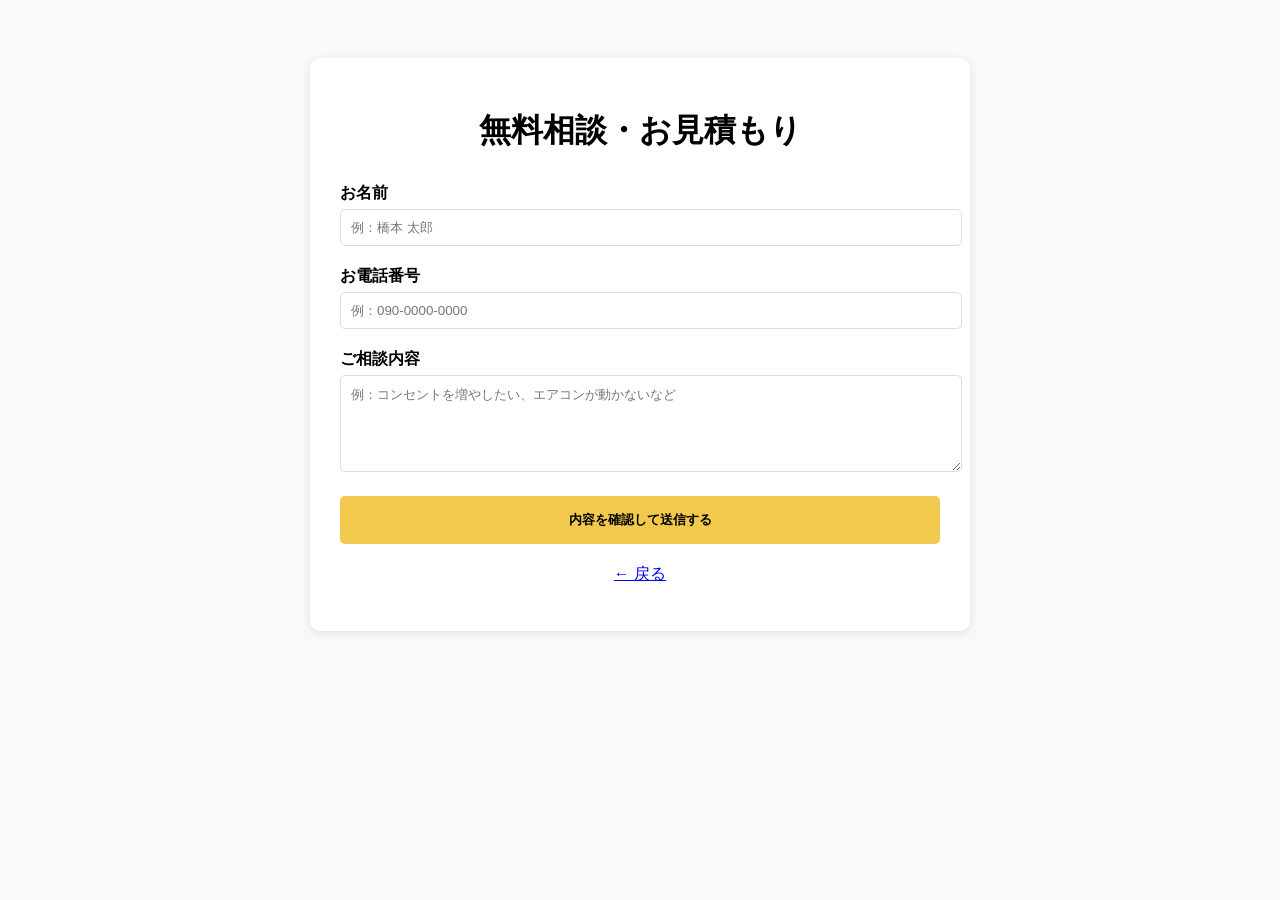
==== contact.html @ d54cf184 "Add files via upload" ====
<!DOCTYPE html>
<html lang="ja">
<head>
    <meta charset="UTF-8">
    <title>お問い合わせ | 橋本電設</title>
    <style>
        body { font-family: sans-serif; padding: 50px; background: #f9f9f9; }
        .form-container { max-width: 600px; margin: 0 auto; background: #fff; padding: 30px; border-radius: 10px; box-shadow: 0 2px 10px rgba(0,0,0,0.1); }
        h1 { text-align: center; margin-bottom: 30px; }
        label { display: block; margin-bottom: 5px; font-weight: bold; }
        input, textarea { width: 100%; padding: 10px; margin-bottom: 20px; border: 1px solid #ddd; border-radius: 5px; }
        button { width: 100%; padding: 15px; background: #f2c94c; border: none; font-weight: bold; cursor: pointer; border-radius: 5px; }
    </style>
</head>
<body>
    <div class="form-container">
        <h1>無料相談・お見積もり</h1>
        <form>
            <label>お名前</label>
            <input type="text" placeholder="例：橋本 太郎">
            <label>お電話番号</label>
            <input type="tel" placeholder="例：090-0000-0000">
            <label>ご相談内容</label>
            <textarea rows="5" placeholder="例：コンセントを増やしたい、エアコンが動かないなど"></textarea>
            <button type="button" onclick="alert('これはサンプルです。実際には送信されません。')">内容を確認して送信する</button>
        </form>
        <p style="text-align: center; margin-top: 20px;"><a href="index.html">← 戻る</a></p>
    </div>
</body>
</html>
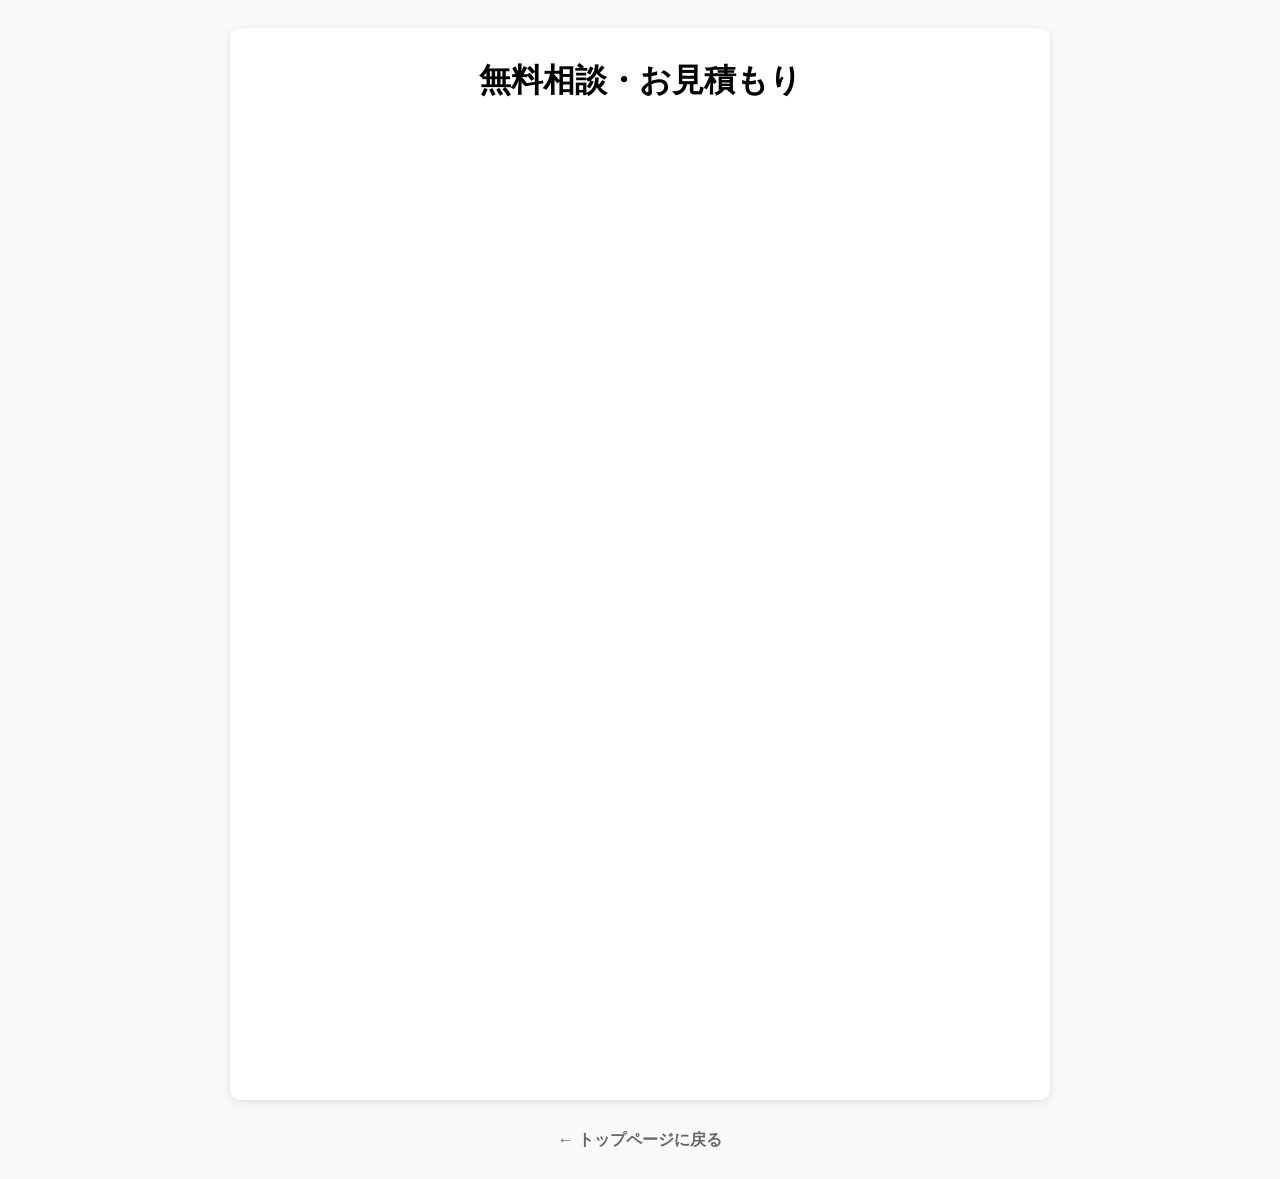
==== commit 78171487: "Add files via upload" ====
--- a/contact.html
+++ b/contact.html
@@ -4,27 +4,20 @@
     <meta charset="UTF-8">
     <title>お問い合わせ | 橋本電設</title>
     <style>
-        body { font-family: sans-serif; padding: 50px; background: #f9f9f9; }
-        .form-container { max-width: 600px; margin: 0 auto; background: #fff; padding: 30px; border-radius: 10px; box-shadow: 0 2px 10px rgba(0,0,0,0.1); }
-        h1 { text-align: center; margin-bottom: 30px; }
-        label { display: block; margin-bottom: 5px; font-weight: bold; }
-        input, textarea { width: 100%; padding: 10px; margin-bottom: 20px; border: 1px solid #ddd; border-radius: 5px; }
-        button { width: 100%; padding: 15px; background: #f2c94c; border: none; font-weight: bold; cursor: pointer; border-radius: 5px; }
+        body { font-family: sans-serif; padding: 20px; background: #f9f9f9; text-align: center; }
+        .form-container { max-width: 800px; margin: 0 auto; background: #fff; padding: 10px; border-radius: 10px; box-shadow: 0 2px 10px rgba(0,0,0,0.1); }
+        .back-link { display: block; margin-top: 30px; color: #666; text-decoration: none; font-weight: bold; }
     </style>
 </head>
 <body>
+
     <div class="form-container">
         <h1>無料相談・お見積もり</h1>
-        <form>
-            <label>お名前</label>
-            <input type="text" placeholder="例：橋本 太郎">
-            <label>お電話番号</label>
-            <input type="tel" placeholder="例：090-0000-0000">
-            <label>ご相談内容</label>
-            <textarea rows="5" placeholder="例：コンセントを増やしたい、エアコンが動かないなど"></textarea>
-            <button type="button" onclick="alert('これはサンプルです。実際には送信されません。')">内容を確認して送信する</button>
-        </form>
-        <p style="text-align: center; margin-top: 20px;"><a href="index.html">← 戻る</a></p>
+        <!-- ↓ここに、あなたが取得したGoogleフォームのコードを入れました -->
+        <iframe src="https://docs.google.com/forms/d/e/1FAIpQLSfLX5p7-qQ_7O5SXOKs6k3xTdOiI1-5n3hldAdJoVmOBjFciQ/viewform?usp=header" width="100%" height="961" frameborder="0" marginheight="0" marginwidth="0">読み込んでいます…</iframe>
     </div>
+
+    <a href="index.html" class="back-link">← トップページに戻る</a>
+
 </body>
 </html>
